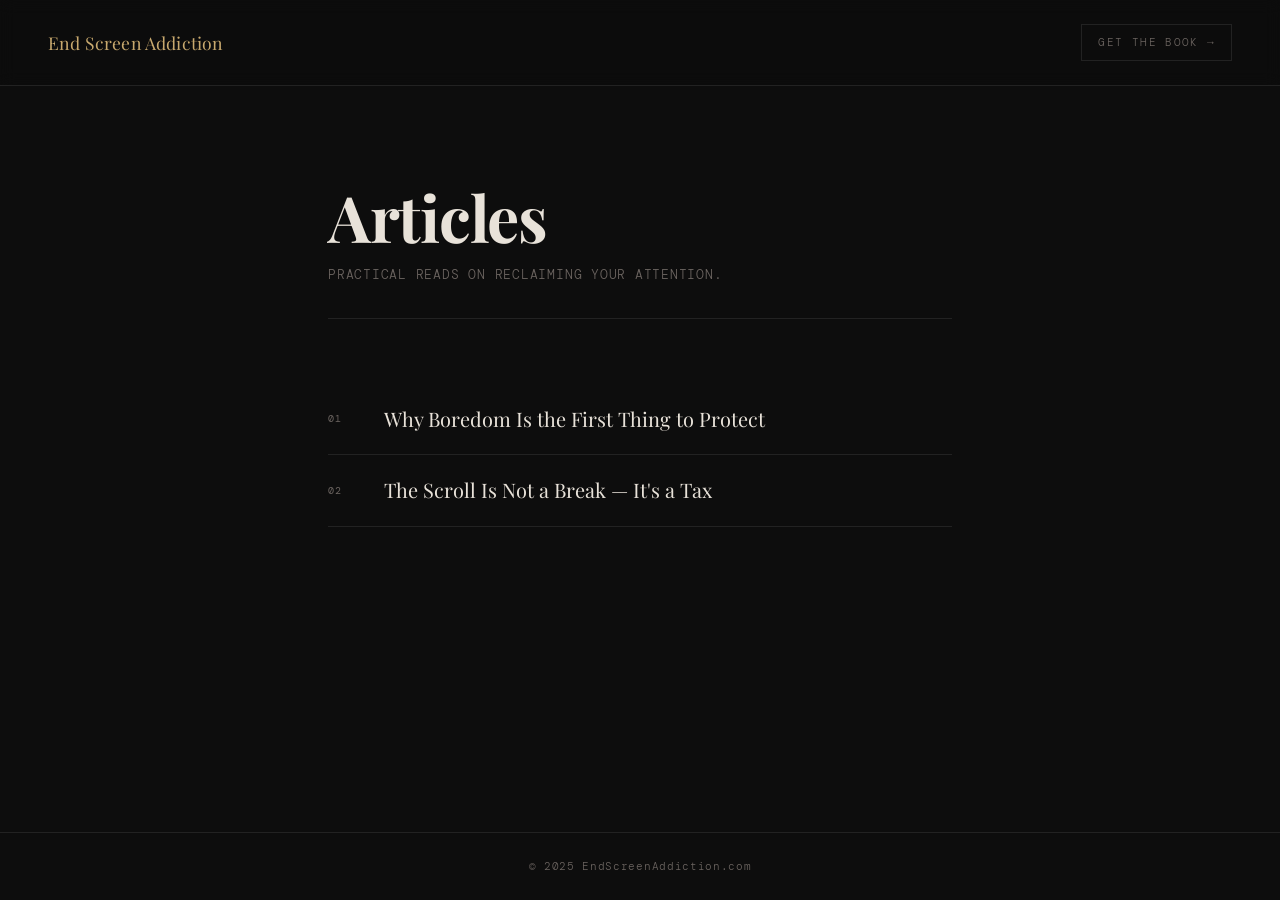
==== articles/index.html @ 7f8b289c "articles test" ====
<!DOCTYPE html>
<html lang="en">
<head>
  <meta charset="UTF-8">
  <meta name="viewport" content="width=device-width, initial-scale=1.0">
  <title>Articles — End Screen Addiction</title>
  <link rel="preconnect" href="https://fonts.googleapis.com">
  <link rel="preconnect" href="https://fonts.gstatic.com" crossorigin>
  <link href="https://fonts.googleapis.com/css2?family=Playfair+Display:ital,wght@0,400;0,700;1,400&family=DM+Mono:wght@300;400&display=swap" rel="stylesheet">
  <link rel="stylesheet" href="/articles/css/style.css">
</head>
<body>
  <header class="site-header">
    <a href="/articles/" class="site-logo">End Screen Addiction</a>
    <a href="https://endscreenaddiction.com" class="site-cta">Get the Book →</a>
  </header>
  <main>
    <section class="index-container">
  <div class="index-header">
    <h1 class="index-headline">Articles</h1>
    <p class="index-subtext">Practical reads on reclaiming your attention.</p>
  </div>
  <ol class="article-list">
    
    
    <li class="article-item">
      <a href="/why-boredom-is-the-first-thing-to-protect/" class="article-link">
        <span class="article-number">01</span>
        <span class="article-name">Why Boredom Is the First Thing to Protect</span>
        <span class="article-arrow">→</span>
      </a>
    </li>
    
    <li class="article-item">
      <a href="/the-scroll-is-not-a-break/" class="article-link">
        <span class="article-number">02</span>
        <span class="article-name">The Scroll Is Not a Break — It&#39;s a Tax</span>
        <span class="article-arrow">→</span>
      </a>
    </li>
    
  </ol>
</section>

  </main>
  <footer class="site-footer">
    <span>© 2025 EndScreenAddiction.com</span>
  </footer>
</body>
</html>
---- articles/css/style.css ----
/* === RESET & BASE === */
*, *::before, *::after { box-sizing: border-box; margin: 0; padding: 0; }

:root {
  --bg: #0d0d0d;
  --surface: #141414;
  --border: #222;
  --text: #e8e2d9;
  --muted: #6b6460;
  --accent: #c8a96e;
  --accent-dim: #7a6440;
  --font-display: 'Playfair Display', Georgia, serif;
  --font-mono: 'DM Mono', 'Courier New', monospace;
  --max: 720px;
  --pad: clamp(1.5rem, 5vw, 3rem);
}

html { font-size: 16px; scroll-behavior: smooth; }

body {
  background: var(--bg);
  color: var(--text);
  font-family: var(--font-mono);
  font-weight: 300;
  line-height: 1.7;
  min-height: 100vh;
  display: flex;
  flex-direction: column;
}

/* === HEADER === */
.site-header {
  display: flex;
  justify-content: space-between;
  align-items: center;
  padding: 1.5rem var(--pad);
  border-bottom: 1px solid var(--border);
  position: sticky;
  top: 0;
  background: rgba(13, 13, 13, 0.92);
  backdrop-filter: blur(8px);
  z-index: 100;
}

.site-logo {
  font-family: var(--font-display);
  font-size: 1.1rem;
  color: var(--accent);
  text-decoration: none;
  letter-spacing: 0.01em;
  transition: opacity 0.2s;
}
.site-logo:hover { opacity: 0.7; }

.site-cta {
  font-size: 0.7rem;
  letter-spacing: 0.12em;
  text-transform: uppercase;
  color: var(--muted);
  text-decoration: none;
  border: 1px solid var(--border);
  padding: 0.5rem 1rem;
  transition: color 0.2s, border-color 0.2s;
}
.site-cta:hover {
  color: var(--accent);
  border-color: var(--accent-dim);
}

/* === MAIN === */
main { flex: 1; }

/* === INDEX PAGE === */
.index-container {
  max-width: var(--max);
  margin: 0 auto;
  padding: clamp(3rem, 8vw, 6rem) var(--pad);
}

.index-header {
  margin-bottom: 4rem;
  padding-bottom: 2rem;
  border-bottom: 1px solid var(--border);
}

.index-headline {
  font-family: var(--font-display);
  font-size: clamp(2.5rem, 6vw, 4rem);
  font-weight: 700;
  color: var(--text);
  letter-spacing: -0.02em;
  line-height: 1.1;
  margin-bottom: 0.75rem;
}

.index-subtext {
  font-size: 0.8rem;
  color: var(--muted);
  letter-spacing: 0.06em;
  text-transform: uppercase;
}

/* === ARTICLE LIST === */
.article-list {
  list-style: none;
  counter-reset: none;
}

.article-item {
  border-bottom: 1px solid var(--border);
  animation: fadeUp 0.5s ease both;
}
.article-item:nth-child(1) { animation-delay: 0.05s; }
.article-item:nth-child(2) { animation-delay: 0.1s; }
.article-item:nth-child(3) { animation-delay: 0.15s; }
.article-item:nth-child(4) { animation-delay: 0.2s; }
.article-item:nth-child(5) { animation-delay: 0.25s; }

.article-link {
  display: flex;
  align-items: center;
  gap: 1.5rem;
  padding: 1.4rem 0;
  text-decoration: none;
  color: var(--text);
  transition: all 0.2s;
  position: relative;
}

.article-link:hover { color: var(--accent); }
.article-link:hover .article-number { color: var(--accent); }
.article-link:hover .article-arrow { opacity: 1; transform: translateX(0); }

.article-number {
  font-size: 0.65rem;
  color: var(--muted);
  letter-spacing: 0.1em;
  min-width: 2rem;
  transition: color 0.2s;
  font-weight: 400;
}

.article-name {
  font-family: var(--font-display);
  font-size: clamp(1rem, 2.5vw, 1.25rem);
  font-weight: 400;
  flex: 1;
  line-height: 1.3;
}

.article-arrow {
  font-size: 0.9rem;
  color: var(--accent);
  opacity: 0;
  transform: translateX(-6px);
  transition: all 0.2s;
  flex-shrink: 0;
}

/* === ARTICLE PAGE === */
.article-container {
  max-width: var(--max);
  margin: 0 auto;
  padding: clamp(3rem, 8vw, 5rem) var(--pad) clamp(4rem, 10vw, 8rem);
}

.article-header {
  margin-bottom: 3.5rem;
  padding-bottom: 2rem;
  border-bottom: 1px solid var(--border);
}

.back-link {
  display: inline-block;
  font-size: 0.7rem;
  letter-spacing: 0.1em;
  text-transform: uppercase;
  color: var(--muted);
  text-decoration: none;
  margin-bottom: 2rem;
  transition: color 0.2s;
}
.back-link:hover { color: var(--accent); }

.article-title {
  font-family: var(--font-display);
  font-size: clamp(2rem, 5vw, 3rem);
  font-weight: 700;
  letter-spacing: -0.02em;
  line-height: 1.2;
  color: var(--text);
  margin-bottom: 1rem;
}

.article-description {
  font-size: 0.9rem;
  color: var(--muted);
  line-height: 1.6;
  font-style: italic;
  font-family: var(--font-display);
}

/* === ARTICLE BODY === */
.article-body {
  font-size: 1rem;
  line-height: 1.85;
  color: #ccc8c2;
}

.article-body p { margin-bottom: 1.5rem; }

.article-body h2 {
  font-family: var(--font-display);
  font-size: 1.3rem;
  font-weight: 700;
  color: var(--text);
  margin: 2.5rem 0 1rem;
  letter-spacing: -0.01em;
}

.article-body h3 {
  font-family: var(--font-display);
  font-size: 1.1rem;
  font-weight: 400;
  font-style: italic;
  color: var(--accent);
  margin: 2rem 0 0.75rem;
}

.article-body strong {
  color: var(--text);
  font-weight: 400;
}

.article-body em { font-style: italic; color: var(--accent); }

.article-body blockquote {
  border-left: 2px solid var(--accent-dim);
  padding-left: 1.5rem;
  margin: 2rem 0;
  color: var(--muted);
  font-family: var(--font-display);
  font-style: italic;
  font-size: 1.05rem;
}

/* === FOOTER === */
.site-footer {
  border-top: 1px solid var(--border);
  padding: 1.5rem var(--pad);
  text-align: center;
  font-size: 0.7rem;
  color: var(--muted);
  letter-spacing: 0.06em;
}

/* === ANIMATIONS === */
@keyframes fadeUp {
  from { opacity: 0; transform: translateY(12px); }
  to   { opacity: 1; transform: translateY(0); }
}

/* === RESPONSIVE === */
@media (max-width: 480px) {
  .article-link { gap: 1rem; }
  .article-number { display: none; }
}
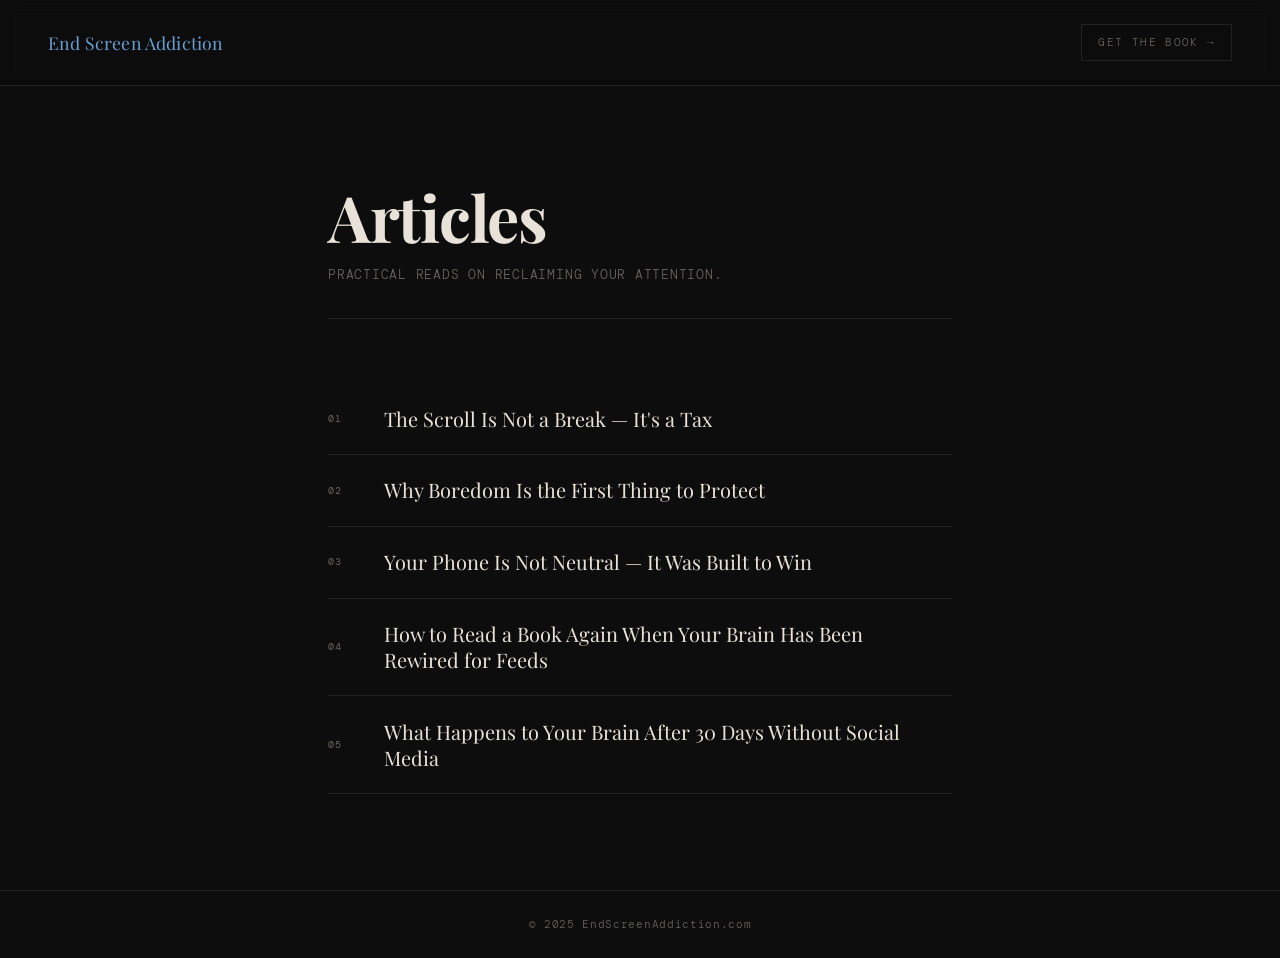
==== commit adb03309: "..." ====
--- a/articles/index.html
+++ b/articles/index.html
@@ -6,7 +6,7 @@
   <title>Articles — End Screen Addiction</title>
   <link rel="preconnect" href="https://fonts.googleapis.com">
   <link rel="preconnect" href="https://fonts.gstatic.com" crossorigin>
-  <link href="https://fonts.googleapis.com/css2?family=Playfair+Display:ital,wght@0,400;0,700;1,400&family=DM+Mono:wght@300;400&display=swap" rel="stylesheet">
+  <link href="https://fonts.googleapis.com/css2?family=Playfair+Display:ital,wght@0,400;0,700;1,400&family=DM+Mono:wght@300;400&family=JetBrains+Mono:wght@300;400&display=swap" rel="stylesheet">
   <link rel="stylesheet" href="/articles/css/style.css">
 </head>
 <body>
@@ -24,17 +24,41 @@
     
     
     <li class="article-item">
-      <a href="/why-boredom-is-the-first-thing-to-protect/" class="article-link">
+      <a href="/articles/the-scroll-is-not-a-break/" class="article-link">
         <span class="article-number">01</span>
+        <span class="article-name">The Scroll Is Not a Break — It&#39;s a Tax</span>
+        <span class="article-arrow">→</span>
+      </a>
+    </li>
+    
+    <li class="article-item">
+      <a href="/articles/why-boredom-is-the-first-thing-to-protect/" class="article-link">
+        <span class="article-number">02</span>
         <span class="article-name">Why Boredom Is the First Thing to Protect</span>
         <span class="article-arrow">→</span>
       </a>
     </li>
     
     <li class="article-item">
-      <a href="/the-scroll-is-not-a-break/" class="article-link">
-        <span class="article-number">02</span>
-        <span class="article-name">The Scroll Is Not a Break — It&#39;s a Tax</span>
+      <a href="/articles/your-phone-is-not-neutral/" class="article-link">
+        <span class="article-number">03</span>
+        <span class="article-name">Your Phone Is Not Neutral — It Was Built to Win</span>
+        <span class="article-arrow">→</span>
+      </a>
+    </li>
+    
+    <li class="article-item">
+      <a href="/articles/how-to-read-a-book-again/" class="article-link">
+        <span class="article-number">04</span>
+        <span class="article-name">How to Read a Book Again When Your Brain Has Been Rewired for Feeds</span>
+        <span class="article-arrow">→</span>
+      </a>
+    </li>
+    
+    <li class="article-item">
+      <a href="/articles/what-happens-to-your-brain-after-30-days/" class="article-link">
+        <span class="article-number">05</span>
+        <span class="article-name">What Happens to Your Brain After 30 Days Without Social Media</span>
         <span class="article-arrow">→</span>
       </a>
     </li>
--- a/articles/css/style.css
+++ b/articles/css/style.css
@@ -7,10 +7,11 @@
   --border: #222;
   --text: #e8e2d9;
   --muted: #6b6460;
-  --accent: #c8a96e;
-  --accent-dim: #7a6440;
+  --accent: #6b9fd4;
+  --accent-dim: #3d6a96;
   --font-display: 'Playfair Display', Georgia, serif;
   --font-mono: 'DM Mono', 'Courier New', monospace;
+  --font-body: 'JetBrains Mono', 'Courier New', monospace;
   --max: 720px;
   --pad: clamp(1.5rem, 5vw, 3rem);
 }
@@ -205,6 +206,7 @@
   font-size: 1rem;
   line-height: 1.85;
   color: #ccc8c2;
+  font-family: var(--font-body);
 }
 
 .article-body p { margin-bottom: 1.5rem; }
